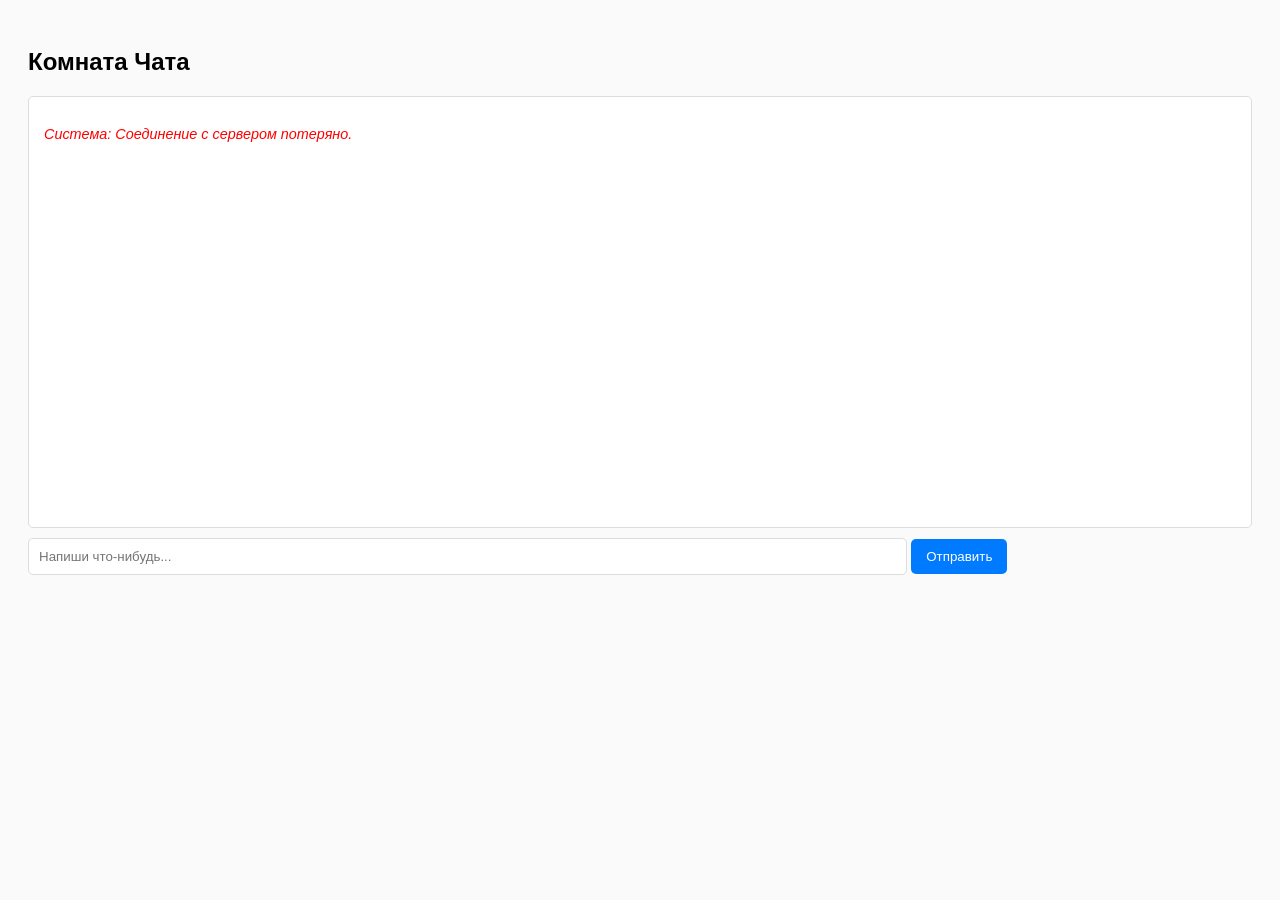
==== index.html @ 2210ba63 "пауыуыпу" ====
<!DOCTYPE html>
<html lang="ru">
<head>
    <meta charset="UTF-8">
    <meta name="viewport" content="width=device-width, initial-scale=1.0">
    <title>Групповой Чат</title>
    <style>
        body { font-family: sans-serif; padding: 20px; background: #fafafa; }
        #chat { border: 1px solid #ddd; background: #fff; height: 400px; overflow-y: auto; padding: 15px; margin-bottom: 10px; border-radius: 5px; }
        .msg-box { margin-bottom: 12px; padding: 8px 12px; border-radius: 8px; background: #f1f0f0; width: fit-content; max-width: 80%; }
        .msg-meta { font-size: 0.8em; color: #777; margin-bottom: 3px; }
        .msg-meta b { color: #333; }
        .msg-text { font-size: 0.95em; word-break: break-word; }
        input { width: 70%; padding: 10px; border: 1px solid #ddd; border-radius: 5px; }
        button { padding: 10px 15px; border: none; background: #007bff; color: white; border-radius: 5px; cursor: pointer; }
    </style>
</head>
<body>
    <h2>Комната Чата</h2>
    <div id="chat"></div>
    <input type="text" id="msgInput" placeholder="Напиши что-нибудь..." onkeydown="if(event.keyCode===13) send()">
    <button onclick="send()">Отправить</button>

    <script>
        // Запрашиваем имя юзера при входе
        const username = prompt("Введите ваше имя для чата:") || "Аноним";

        // МАГИЯ: Автоматически берем IP ноутбука, с которого телефон скачал эту страницу
        const SERVER_IP = window.location.hostname; 
        
        // Подключаемся к Rust на порт 8080
        const ws = new WebSocket(`ws://${SERVER_IP}:8080/ws`);
        const chat = document.getElementById('chat');

        ws.onopen = () => {
            chat.innerHTML += `<p style="color:green; font-size:0.9em;"><i>Система: Успешное подключение под именем <b>${username}</b></i></p>`;
        };

        ws.onmessage = (event) => {
            try {
                // Парсим прилетевший от Rust JSON-пакет
                const data = JSON.parse(event.data);
                
                // Выводим сообщение на экран с именем и временем
                chat.innerHTML += `
                    <div class="msg-box">
                        <div class="msg-meta"><b>${data.user}</b> <small>[${data.time}]</small></div>
                        <div class="msg-text">${data.text}</div>
                    </div>
                `;
                chat.scrollTop = chat.scrollHeight;
            } catch(e) {
                console.error("Ошибка парсинга JSON:", event.data);
            }
        };

        ws.onclose = () => {
            chat.innerHTML += `<p style="color:red; font-size:0.9em;"><i>Система: Соединение с сервером потеряно.</i></p>`;
        };

        function send() {
            const input = document.getElementById('msgInput');
            if(input.value.trim() !== "") {
                
                // Упаковываем данные в объект
                const msgPacket = {
                    user: username,
                    text: input.value,
                    time: new Date().toLocaleTimeString([], {hour: '2-digit', minute:'2-digit'})
                };

                // Переводим в строку и шлем в сокет Rust-сервера
                ws.send(JSON.stringify(msgPacket));
                
                input.value = "";
            }
        }
    </script>
</body>
</html>
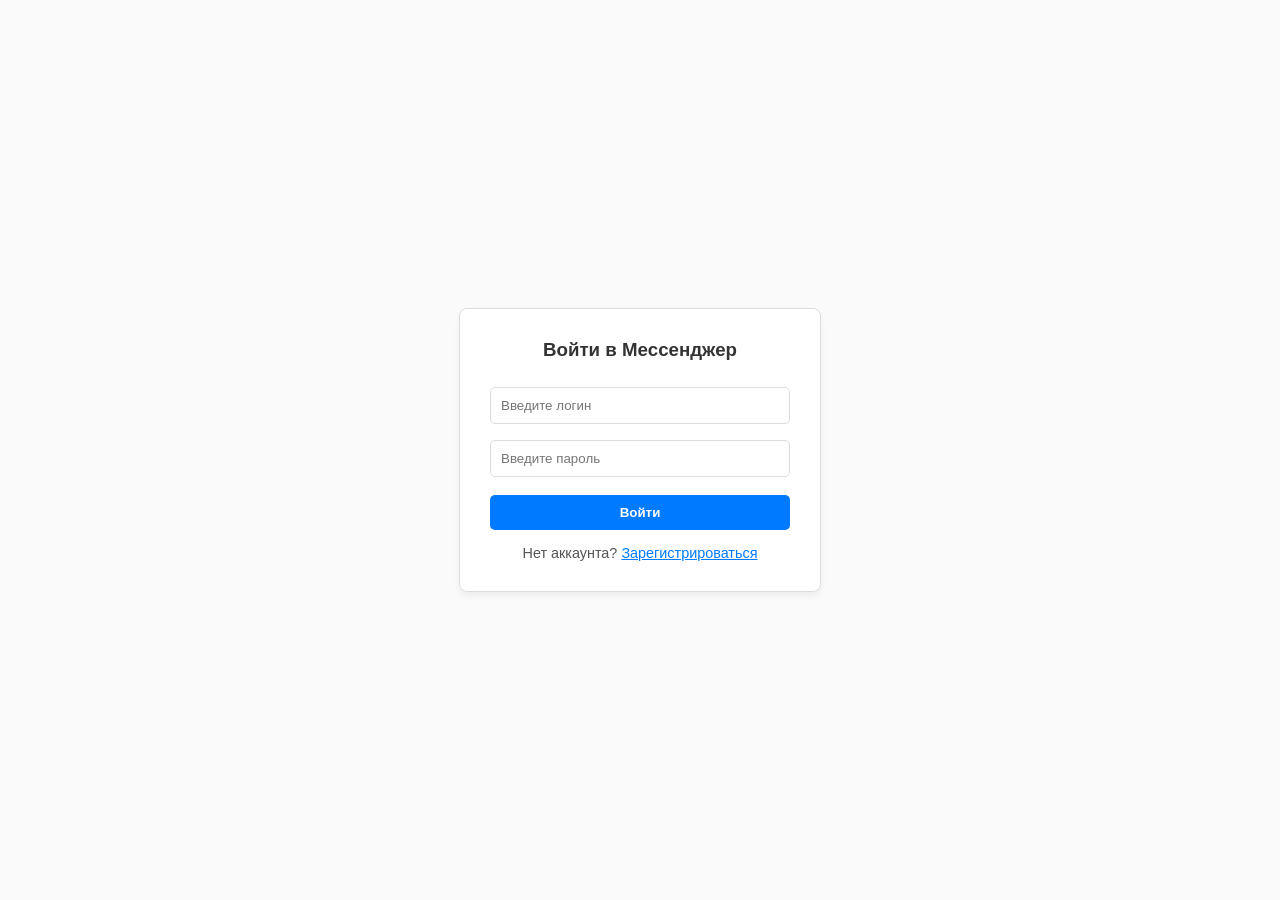
==== commit 8ec0ec91: "регистрация" ====
--- a/index.html
+++ b/index.html
@@ -3,77 +3,136 @@
 <head>
     <meta charset="UTF-8">
     <meta name="viewport" content="width=device-width, initial-scale=1.0">
-    <title>Групповой Чат</title>
+    <title>Мессенджер - Вход</title>
     <style>
-        body { font-family: sans-serif; padding: 20px; background: #fafafa; }
-        #chat { border: 1px solid #ddd; background: #fff; height: 400px; overflow-y: auto; padding: 15px; margin-bottom: 10px; border-radius: 5px; }
-        .msg-box { margin-bottom: 12px; padding: 8px 12px; border-radius: 8px; background: #f1f0f0; width: fit-content; max-width: 80%; }
-        .msg-meta { font-size: 0.8em; color: #777; margin-bottom: 3px; }
-        .msg-meta b { color: #333; }
-        .msg-text { font-size: 0.95em; word-break: break-word; }
-        input { width: 70%; padding: 10px; border: 1px solid #ddd; border-radius: 5px; }
-        button { padding: 10px 15px; border: none; background: #007bff; color: white; border-radius: 5px; cursor: pointer; }
+        body { font-family: sans-serif; background: #fafafa; display: flex; justify-content: center; align-items: center; height: 100vh; margin: 0; }
+        .auth-container { background: #fff; border: 1px solid #ddd; padding: 30px; border-radius: 8px; width: 300px; box-shadow: 0 4px 6px rgba(0,0,0,0.05); }
+        h3 { margin-top: 0; text-align: center; color: #333; }
+        input { width: 100%; padding: 10px; margin: 8px 0; border: 1px solid #ddd; border-radius: 5px; box-sizing: border-box; }
+        button { width: 100%; padding: 10px; border: none; background: #007bff; color: white; border-radius: 5px; cursor: pointer; font-weight: bold; margin-top: 10px; }
+        button:hover { background: #0056b3; }
+        .toggle-link { text-align: center; font-size: 0.9em; margin-top: 15px; color: #555; }
+        .toggle-link span { color: #007bff; cursor: pointer; text-decoration: underline; }
+        .error-msg { color: red; font-size: 0.9em; text-align: center; margin-top: 10px; display: none; }
+        .success-msg { color: green; font-size: 0.9em; text-align: center; margin-top: 10px; display: none; }
     </style>
 </head>
 <body>
-    <h2>Комната Чата</h2>
-    <div id="chat"></div>
-    <input type="text" id="msgInput" placeholder="Напиши что-нибудь..." onkeydown="if(event.keyCode===13) send()">
-    <button onclick="send()">Отправить</button>
+
+    <div class="auth-container" id="authBox">
+        <h3 id="formTitle">Войти в Мессенджер</h3>
+        
+        <input type="text" id="loginInput" placeholder="Введите логин">
+        <input type="password" id="passInput" placeholder="Введите пароль">
+        <input type="password" id="passConfirmInput" placeholder="Повторите пароль" style="display: none;">
+        
+        <button id="actionBtn" onclick="submitAuth()">Войти</button>
+        
+        <div class="error-msg" id="errorBlock"></div>
+        <div class="success-msg" id="successBlock"></div>
+
+        <div class="toggle-link" id="toggleBlock">
+            Нет аккаунта? <span onclick="switchMode(true)">Зарегистрироваться</span>
+        </div>
+    </div>
 
     <script>
-        // Запрашиваем имя юзера при входе
-        const username = prompt("Введите ваше имя для чата:") || "Аноним";
+        let isRegisterMode = false;
+        // Берём IP-адрес ноутбука, с которого запущена страница
+        const SERVER_IP = window.location.hostname; 
+        const API_URL = `http://${SERVER_IP}:8080`;
 
-        // МАГИЯ: Автоматически берем IP ноутбука, с которого телефон скачал эту страницу
-        const SERVER_IP = window.location.hostname; 
-        
-        // Подключаемся к Rust на порт 8080
-        const ws = new WebSocket(`ws://${SERVER_IP}:8080/ws`);
-        const chat = document.getElementById('chat');
+        function switchMode(toRegister) {
+            isRegisterMode = toRegister;
+            document.getElementById('errorBlock').style.display = 'none';
+            document.getElementById('successBlock').style.display = 'none';
+            
+            if (isRegisterMode) {
+                document.getElementById('formTitle').innerText = 'Регистрация';
+                document.getElementById('passConfirmInput').style.display = 'block';
+                document.getElementById('actionBtn').innerText = 'Создать аккаунт';
+                document.getElementById('toggleBlock').innerHTML = 'Уже есть аккаунт? <span onclick="switchMode(false)">Войти</span>';
+            } else {
+                document.getElementById('formTitle').innerText = 'Войти в Мессенджер';
+                document.getElementById('passConfirmInput').style.display = 'none';
+                document.getElementById('actionBtn').innerText = 'Войти';
+                document.getElementById('toggleBlock').innerHTML = 'Нет аккаунта? <span onclick="switchMode(true)">Зарегистрироваться</span>';
+            }
+        }
 
-        ws.onopen = () => {
-            chat.innerHTML += `<p style="color:green; font-size:0.9em;"><i>Система: Успешное подключение под именем <b>${username}</b></i></p>`;
-        };
+        async function submitAuth() {
+            const login = document.getElementById('loginInput').value.trim();
+            const pass = document.getElementById('passInput').value;
+            const passConfirm = document.getElementById('passConfirmInput').value;
+            const errorBlock = document.getElementById('errorBlock');
+            const successBlock = document.getElementById('successBlock');
 
-        ws.onmessage = (event) => {
-            try {
-                // Парсим прилетевший от Rust JSON-пакет
-                const data = JSON.parse(event.data);
-                
-                // Выводим сообщение на экран с именем и временем
-                chat.innerHTML += `
-                    <div class="msg-box">
-                        <div class="msg-meta"><b>${data.user}</b> <small>[${data.time}]</small></div>
-                        <div class="msg-text">${data.text}</div>
-                    </div>
-                `;
-                chat.scrollTop = chat.scrollHeight;
-            } catch(e) {
-                console.error("Ошибка парсинга JSON:", event.data);
+            errorBlock.style.display = 'none';
+            successBlock.style.display = 'none';
+
+            if (!login || !pass) {
+                showError("Заполните все поля!");
+                return;
             }
-        };
 
-        ws.onclose = () => {
-            chat.innerHTML += `<p style="color:red; font-size:0.9em;"><i>Система: Соединение с сервером потеряно.</i></p>`;
-        };
+            if (isRegisterMode) {
+                if (pass !== passConfirm) {
+                    showError("Пароли не совпадают!");
+                    return;
+                }
 
-        function send() {
-            const input = document.getElementById('msgInput');
-            if(input.value.trim() !== "") {
-                
-                // Упаковываем данные в объект
-                const msgPacket = {
-                    user: username,
-                    text: input.value,
-                    time: new Date().toLocaleTimeString([], {hour: '2-digit', minute:'2-digit'})
-                };
+                // Шлём HTTP POST запрос на Rust сервер для регистрации
+                try {
+                    const response = await fetch(`${API_URL}/register`, {
+                        method: 'POST',
+                        headers: { 'Content-Type': 'application/json' },
+                        body: JSON.stringify({ login: login, password_hash: pass })
+                    });
 
-                // Переводим в строку и шлем в сокет Rust-сервера
-                ws.send(JSON.stringify(msgPacket));
-                
-                input.value = "";
+                    if (response.ok) {
+                        successBlock.innerText = "Регистрация успешна! Теперь вооооооооооооооойти...";
+                        successBlock.style.display = 'block';
+                        setTimeout(() => switchMode(false), 1500); // через 1.5 сек переключаем на вход
+                    } else {
+                        const errText = await response.text();
+                        showError(errText || "Ошибка регистрации");
+                    }
+                } catch (e) {
+                    showError("Сервер Rust недоступен!");
+                }
+
+            } else {
+                // Шлём HTTP POST запрос на Rust сервер для логина
+                try {
+                    const response = await fetch(`${API_URL}/login`, {
+                        method: 'POST',
+                        headers: { 'Content-Type': 'application/json' },
+                        body: JSON.stringify({ login: login, password_hash: pass })
+                    });
+
+                    if (response.ok) {
+                        const userData = await response.json();
+                        
+                        // Сохраняем данные успешного входа в память браузера (sessionStorage)
+                        sessionStorage.setItem('userId', userData.user_id);
+                        sessionStorage.setItem('userLogin', userData.login);
+                        
+                        alert(`Добро пожаловать, ${userData.login}! Переходим в мессенджер...`);
+                        // Сюда мы на следующем шаге прикрутим переход на страницу с контактами и чатами!
+                    } else {
+                        const errText = await response.text();
+                        showError(errText || "Неверный логин или пароль");
+                    }
+                } catch (e) {
+                    showError("Сервер Rust недоступен!");
+                }
             }
+        }
+
+        function showError(text) {
+            const errorBlock = document.getElementById('errorBlock');
+            errorBlock.innerText = text;
+            errorBlock.style.display = 'block';
         }
     </script>
 </body>
